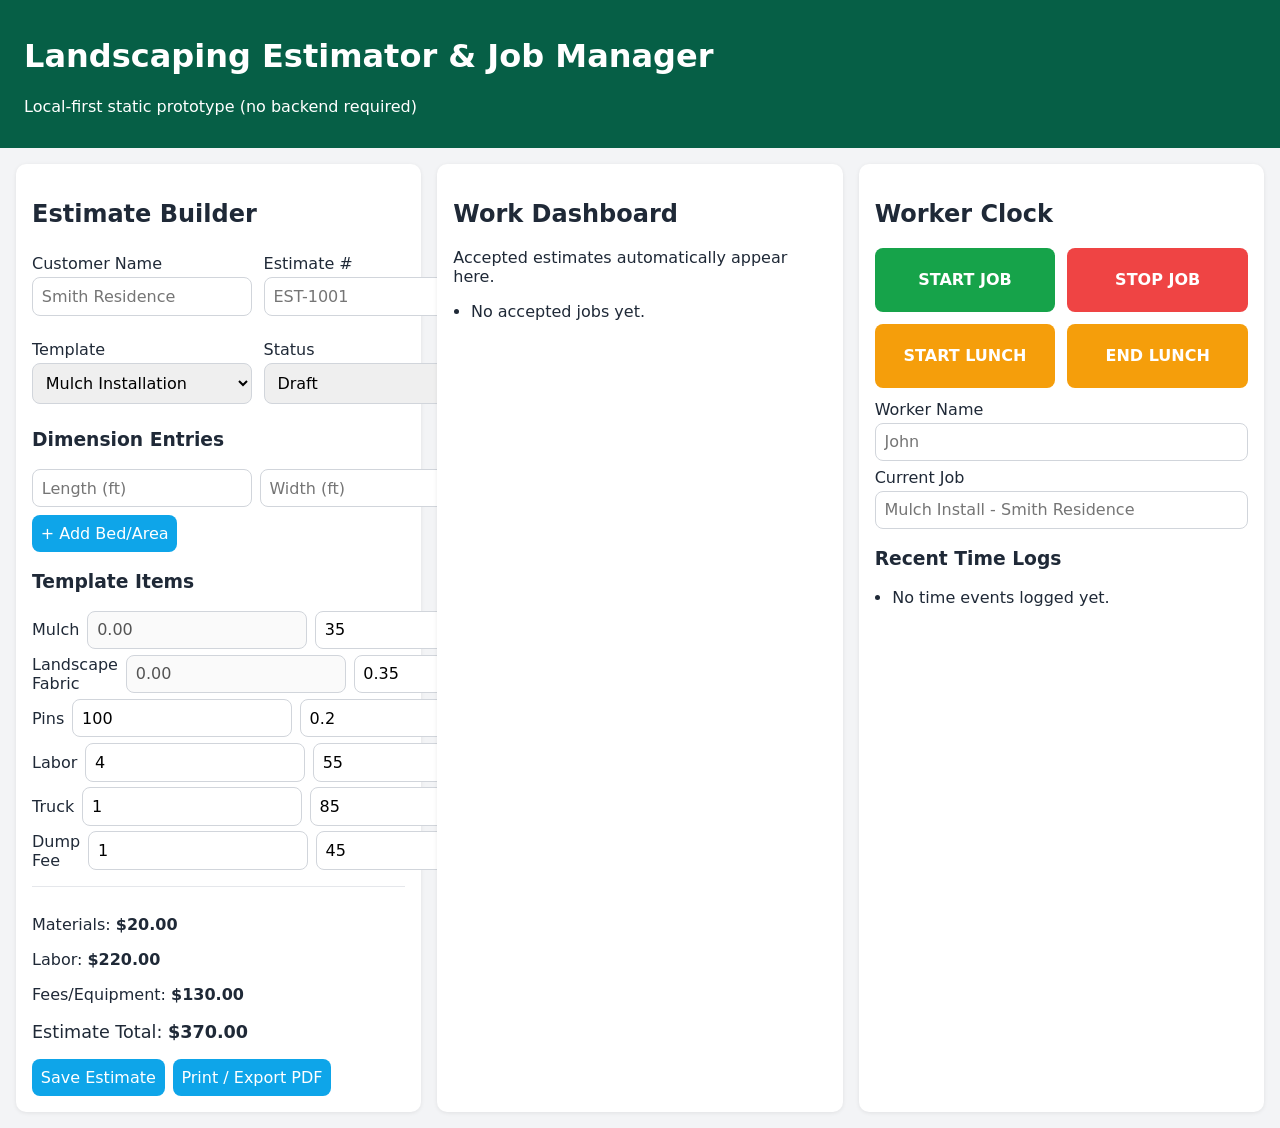
==== app/index.html @ e71de89f "Build initial static estimator and worker dashboard prototype" ====
<!doctype html>
<html lang="en">
  <head>
    <meta charset="UTF-8" />
    <meta name="viewport" content="width=device-width, initial-scale=1.0" />
    <title>Landscaping Estimator</title>
    <link rel="stylesheet" href="styles.css" />
  </head>
  <body>
    <header>
      <h1>Landscaping Estimator & Job Manager</h1>
      <p>Local-first static prototype (no backend required)</p>
    </header>

    <main>
      <section class="panel">
        <h2>Estimate Builder</h2>
        <div class="grid two">
          <label>
            Customer Name
            <input id="customerName" placeholder="Smith Residence" />
          </label>
          <label>
            Estimate #
            <input id="estimateNumber" placeholder="EST-1001" />
          </label>
          <label>
            Template
            <select id="templateSelect"></select>
          </label>
          <label>
            Status
            <select id="estimateStatus">
              <option>Draft</option>
              <option>Accepted</option>
              <option>Rejected</option>
              <option>No Response</option>
            </select>
          </label>
        </div>

        <h3>Dimension Entries</h3>
        <div id="dimensionsList"></div>
        <button id="addDimensionBtn" type="button">+ Add Bed/Area</button>

        <h3>Template Items</h3>
        <div id="lineItems"></div>

        <div class="totals">
          <p>Materials: <strong id="materialsTotal">$0.00</strong></p>
          <p>Labor: <strong id="laborTotal">$0.00</strong></p>
          <p>Fees/Equipment: <strong id="feesTotal">$0.00</strong></p>
          <p class="grand">Estimate Total: <strong id="grandTotal">$0.00</strong></p>
        </div>

        <div class="actions">
          <button id="saveEstimateBtn" type="button">Save Estimate</button>
          <button id="exportBtn" type="button">Print / Export PDF</button>
        </div>
      </section>

      <section class="panel">
        <h2>Work Dashboard</h2>
        <p>Accepted estimates automatically appear here.</p>
        <ul id="workDashboard"></ul>
      </section>

      <section class="panel">
        <h2>Worker Clock</h2>
        <div class="worker-controls">
          <button class="big start" data-action="startJob">START JOB</button>
          <button class="big stop" data-action="stopJob">STOP JOB</button>
          <button class="big lunch" data-action="startLunch">START LUNCH</button>
          <button class="big lunch" data-action="endLunch">END LUNCH</button>
        </div>
        <label>
          Worker Name
          <input id="workerName" placeholder="John" />
        </label>
        <label>
          Current Job
          <input id="workerJob" placeholder="Mulch Install - Smith Residence" />
        </label>
        <h3>Recent Time Logs</h3>
        <ul id="timeLogs"></ul>
      </section>
    </main>

    <template id="dimensionRowTemplate">
      <div class="dimension-row">
        <input type="number" min="0" step="0.1" class="length" placeholder="Length (ft)" />
        <input type="number" min="0" step="0.1" class="width" placeholder="Width (ft)" />
        <input type="number" min="0" step="0.1" class="depth" placeholder="Depth (in)" />
        <button class="danger remove-dimension" type="button">Remove</button>
      </div>
    </template>

    <script src="app.js"></script>
  </body>
</html>
---- app/styles.css ----
:root {
  font-family: Inter, system-ui, sans-serif;
  color: #1f2937;
  background: #f3f4f6;
}

body {
  margin: 0;
}

header {
  padding: 1rem 1.5rem;
  background: #065f46;
  color: #fff;
}

main {
  display: grid;
  gap: 1rem;
  padding: 1rem;
  grid-template-columns: repeat(auto-fit, minmax(320px, 1fr));
}

.panel {
  background: white;
  border-radius: 10px;
  padding: 1rem;
  box-shadow: 0 1px 4px rgba(0, 0, 0, 0.08);
}

.grid.two {
  display: grid;
  grid-template-columns: 1fr 1fr;
  gap: 0.75rem;
}

label {
  display: grid;
  gap: 0.25rem;
  margin: 0.4rem 0;
}

input,
select,
button {
  padding: 0.55rem;
  border-radius: 8px;
  border: 1px solid #d1d5db;
  font: inherit;
}

button {
  cursor: pointer;
  background: #0ea5e9;
  color: white;
  border: none;
}

button.danger {
  background: #dc2626;
}

.dimension-row {
  display: grid;
  grid-template-columns: repeat(3, 1fr) auto;
  gap: 0.5rem;
  margin-bottom: 0.5rem;
}

.line-item {
  display: grid;
  grid-template-columns: 2fr 1fr 1fr;
  gap: 0.5rem;
  align-items: center;
  margin: 0.35rem 0;
}

.totals {
  margin-top: 1rem;
  border-top: 1px solid #e5e7eb;
  padding-top: 0.75rem;
}

.totals .grand {
  font-size: 1.1rem;
}

.actions {
  display: flex;
  gap: 0.5rem;
}

.worker-controls {
  display: grid;
  grid-template-columns: 1fr 1fr;
  gap: 0.75rem;
  margin-bottom: 0.75rem;
}

.big {
  min-height: 64px;
  font-size: 1rem;
  font-weight: 700;
}

.big.start { background: #16a34a; }
.big.stop { background: #ef4444; }
.big.lunch { background: #f59e0b; }

ul {
  margin: 0;
  padding-left: 1.1rem;
}

@media (max-width: 720px) {
  .grid.two,
  .worker-controls,
  .dimension-row,
  .line-item {
    grid-template-columns: 1fr;
  }
}
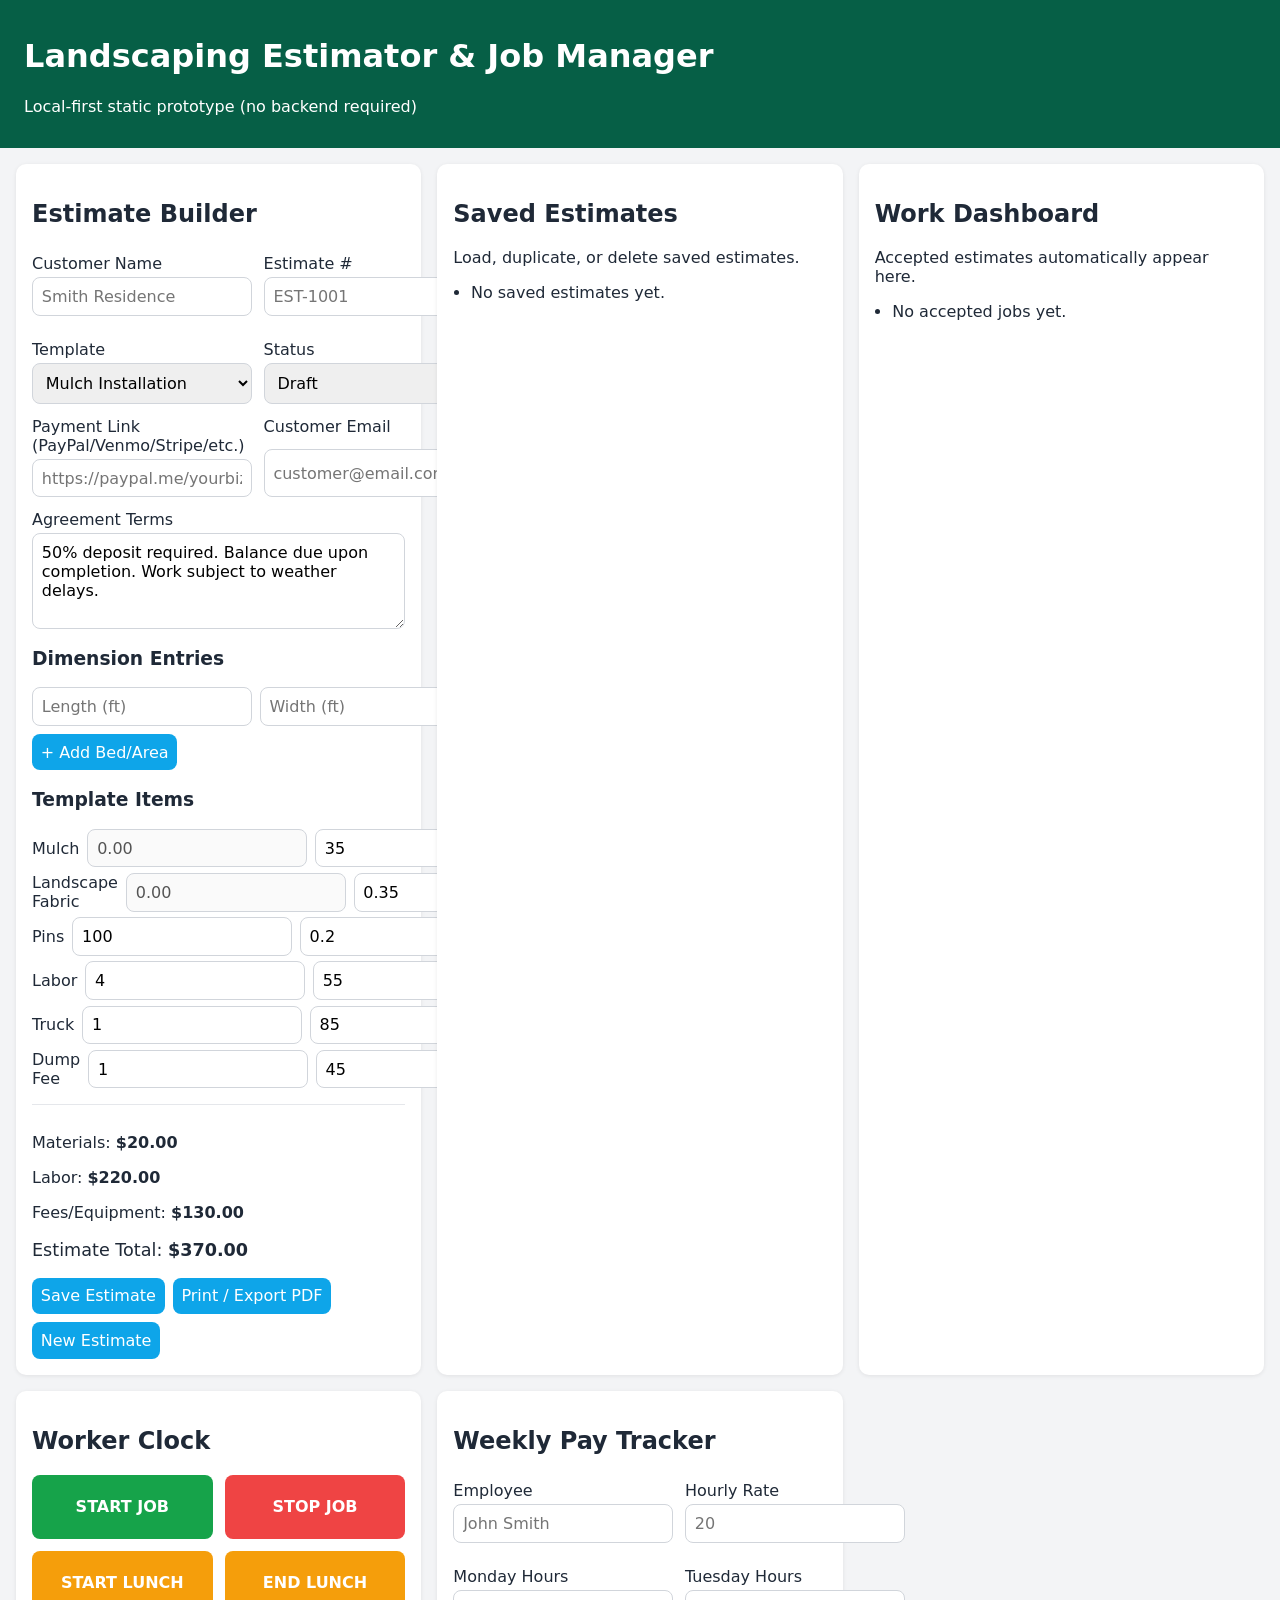
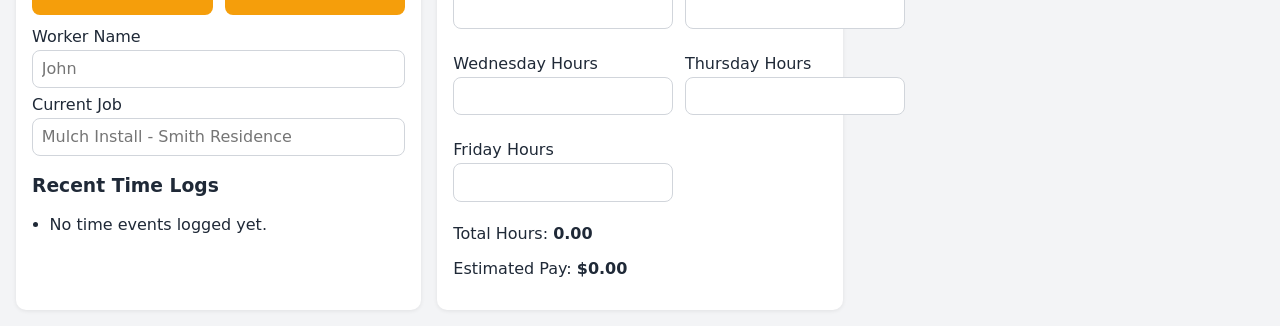
==== commit 1855f645: "Move static app entrypoint to root for GitHub Pages" ====
--- a/app/index.html
+++ b/app/index.html
@@ -39,6 +39,22 @@
           </label>
         </div>
 
+        <div class="grid two">
+          <label>
+            Payment Link (PayPal/Venmo/Stripe/etc.)
+            <input id="paymentLink" placeholder="https://paypal.me/yourbiz" />
+          </label>
+          <label>
+            Customer Email
+            <input id="customerEmail" placeholder="customer@email.com" />
+          </label>
+        </div>
+
+        <label>
+          Agreement Terms
+          <textarea id="agreementText" rows="4" placeholder="50% deposit required. Balance due upon completion."></textarea>
+        </label>
+
         <h3>Dimension Entries</h3>
         <div id="dimensionsList"></div>
         <button id="addDimensionBtn" type="button">+ Add Bed/Area</button>
@@ -56,7 +72,14 @@
         <div class="actions">
           <button id="saveEstimateBtn" type="button">Save Estimate</button>
           <button id="exportBtn" type="button">Print / Export PDF</button>
+          <button id="newEstimateBtn" type="button">New Estimate</button>
         </div>
+      </section>
+
+      <section class="panel">
+        <h2>Saved Estimates</h2>
+        <p>Load, duplicate, or delete saved estimates.</p>
+        <ul id="savedEstimates"></ul>
       </section>
 
       <section class="panel">
@@ -84,6 +107,42 @@
         <h3>Recent Time Logs</h3>
         <ul id="timeLogs"></ul>
       </section>
+
+      <section class="panel">
+        <h2>Weekly Pay Tracker</h2>
+        <div class="grid two">
+          <label>
+            Employee
+            <input id="payWorker" placeholder="John Smith" />
+          </label>
+          <label>
+            Hourly Rate
+            <input id="hourlyRate" type="number" min="0" step="0.01" placeholder="20" />
+          </label>
+          <label>
+            Monday Hours
+            <input class="day-hours" data-day="Mon" type="number" min="0" step="0.25" />
+          </label>
+          <label>
+            Tuesday Hours
+            <input class="day-hours" data-day="Tue" type="number" min="0" step="0.25" />
+          </label>
+          <label>
+            Wednesday Hours
+            <input class="day-hours" data-day="Wed" type="number" min="0" step="0.25" />
+          </label>
+          <label>
+            Thursday Hours
+            <input class="day-hours" data-day="Thu" type="number" min="0" step="0.25" />
+          </label>
+          <label>
+            Friday Hours
+            <input class="day-hours" data-day="Fri" type="number" min="0" step="0.25" />
+          </label>
+        </div>
+        <p>Total Hours: <strong id="weeklyHours">0.00</strong></p>
+        <p>Estimated Pay: <strong id="weeklyPay">$0.00</strong></p>
+      </section>
     </main>
 
     <template id="dimensionRowTemplate">
--- a/app/styles.css
+++ b/app/styles.css
@@ -42,7 +42,8 @@
 
 input,
 select,
-button {
+button,
+textarea {
   padding: 0.55rem;
   border-radius: 8px;
   border: 1px solid #d1d5db;
@@ -88,6 +89,7 @@
 .actions {
   display: flex;
   gap: 0.5rem;
+  flex-wrap: wrap;
 }
 
 .worker-controls {
@@ -103,13 +105,41 @@
   font-weight: 700;
 }
 
-.big.start { background: #16a34a; }
-.big.stop { background: #ef4444; }
-.big.lunch { background: #f59e0b; }
+.big.start {
+  background: #16a34a;
+}
+.big.stop {
+  background: #ef4444;
+}
+.big.lunch {
+  background: #f59e0b;
+}
 
 ul {
   margin: 0;
   padding-left: 1.1rem;
+}
+
+.saved-estimate-item {
+  margin-bottom: 0.75rem;
+}
+
+.saved-estimate-item .meta {
+  display: block;
+  color: #4b5563;
+  font-size: 0.9rem;
+  margin: 0.2rem 0 0.4rem;
+}
+
+.inline-actions {
+  display: flex;
+  gap: 0.4rem;
+  flex-wrap: wrap;
+}
+
+.inline-actions button {
+  font-size: 0.85rem;
+  padding: 0.4rem 0.55rem;
 }
 
 @media (max-width: 720px) {
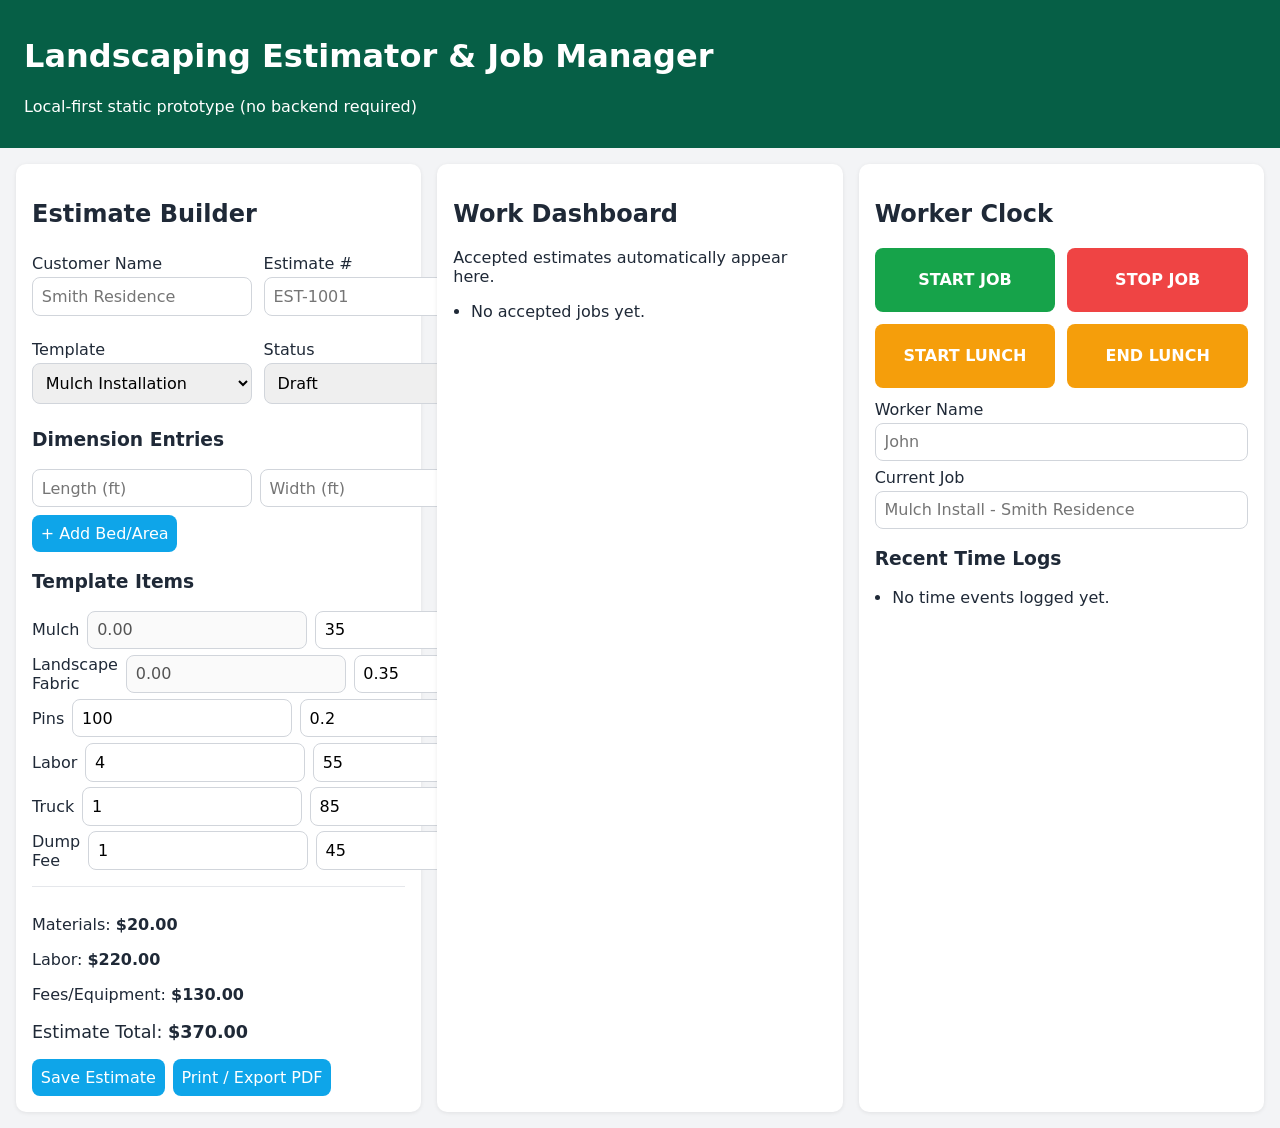
==== commit 721d55c5: "Merge branch 'main' into codex/review-revised-sdlc-for-landscaping-estimator-tfxzb6" ====
--- a/app/index.html
+++ b/app/index.html
@@ -39,22 +39,6 @@
           </label>
         </div>
 
-        <div class="grid two">
-          <label>
-            Payment Link (PayPal/Venmo/Stripe/etc.)
-            <input id="paymentLink" placeholder="https://paypal.me/yourbiz" />
-          </label>
-          <label>
-            Customer Email
-            <input id="customerEmail" placeholder="customer@email.com" />
-          </label>
-        </div>
-
-        <label>
-          Agreement Terms
-          <textarea id="agreementText" rows="4" placeholder="50% deposit required. Balance due upon completion."></textarea>
-        </label>
-
         <h3>Dimension Entries</h3>
         <div id="dimensionsList"></div>
         <button id="addDimensionBtn" type="button">+ Add Bed/Area</button>
@@ -72,14 +56,7 @@
         <div class="actions">
           <button id="saveEstimateBtn" type="button">Save Estimate</button>
           <button id="exportBtn" type="button">Print / Export PDF</button>
-          <button id="newEstimateBtn" type="button">New Estimate</button>
         </div>
-      </section>
-
-      <section class="panel">
-        <h2>Saved Estimates</h2>
-        <p>Load, duplicate, or delete saved estimates.</p>
-        <ul id="savedEstimates"></ul>
       </section>
 
       <section class="panel">
@@ -107,42 +84,6 @@
         <h3>Recent Time Logs</h3>
         <ul id="timeLogs"></ul>
       </section>
-
-      <section class="panel">
-        <h2>Weekly Pay Tracker</h2>
-        <div class="grid two">
-          <label>
-            Employee
-            <input id="payWorker" placeholder="John Smith" />
-          </label>
-          <label>
-            Hourly Rate
-            <input id="hourlyRate" type="number" min="0" step="0.01" placeholder="20" />
-          </label>
-          <label>
-            Monday Hours
-            <input class="day-hours" data-day="Mon" type="number" min="0" step="0.25" />
-          </label>
-          <label>
-            Tuesday Hours
-            <input class="day-hours" data-day="Tue" type="number" min="0" step="0.25" />
-          </label>
-          <label>
-            Wednesday Hours
-            <input class="day-hours" data-day="Wed" type="number" min="0" step="0.25" />
-          </label>
-          <label>
-            Thursday Hours
-            <input class="day-hours" data-day="Thu" type="number" min="0" step="0.25" />
-          </label>
-          <label>
-            Friday Hours
-            <input class="day-hours" data-day="Fri" type="number" min="0" step="0.25" />
-          </label>
-        </div>
-        <p>Total Hours: <strong id="weeklyHours">0.00</strong></p>
-        <p>Estimated Pay: <strong id="weeklyPay">$0.00</strong></p>
-      </section>
     </main>
 
     <template id="dimensionRowTemplate">
--- a/app/styles.css
+++ b/app/styles.css
@@ -42,8 +42,7 @@
 
 input,
 select,
-button,
-textarea {
+button {
   padding: 0.55rem;
   border-radius: 8px;
   border: 1px solid #d1d5db;
@@ -89,7 +88,6 @@
 .actions {
   display: flex;
   gap: 0.5rem;
-  flex-wrap: wrap;
 }
 
 .worker-controls {
@@ -105,41 +103,13 @@
   font-weight: 700;
 }
 
-.big.start {
-  background: #16a34a;
-}
-.big.stop {
-  background: #ef4444;
-}
-.big.lunch {
-  background: #f59e0b;
-}
+.big.start { background: #16a34a; }
+.big.stop { background: #ef4444; }
+.big.lunch { background: #f59e0b; }
 
 ul {
   margin: 0;
   padding-left: 1.1rem;
-}
-
-.saved-estimate-item {
-  margin-bottom: 0.75rem;
-}
-
-.saved-estimate-item .meta {
-  display: block;
-  color: #4b5563;
-  font-size: 0.9rem;
-  margin: 0.2rem 0 0.4rem;
-}
-
-.inline-actions {
-  display: flex;
-  gap: 0.4rem;
-  flex-wrap: wrap;
-}
-
-.inline-actions button {
-  font-size: 0.85rem;
-  padding: 0.4rem 0.55rem;
 }
 
 @media (max-width: 720px) {
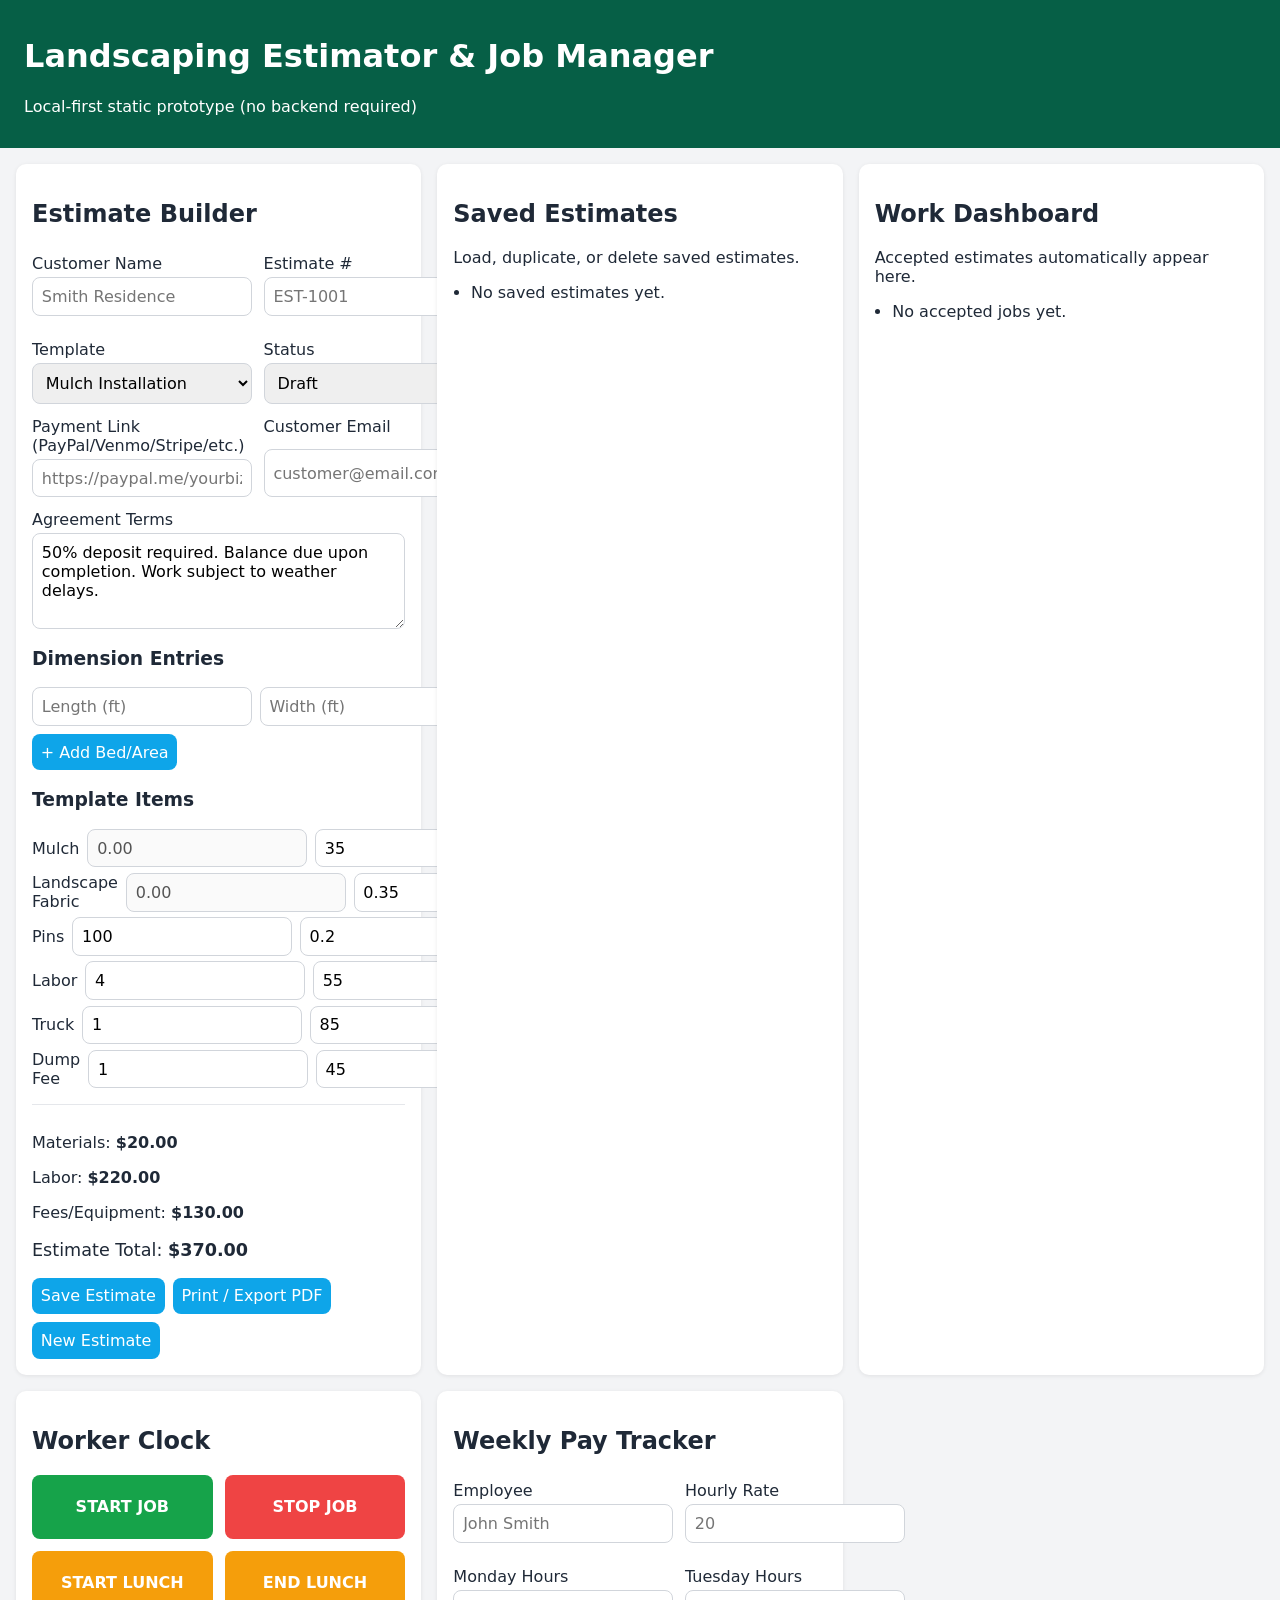
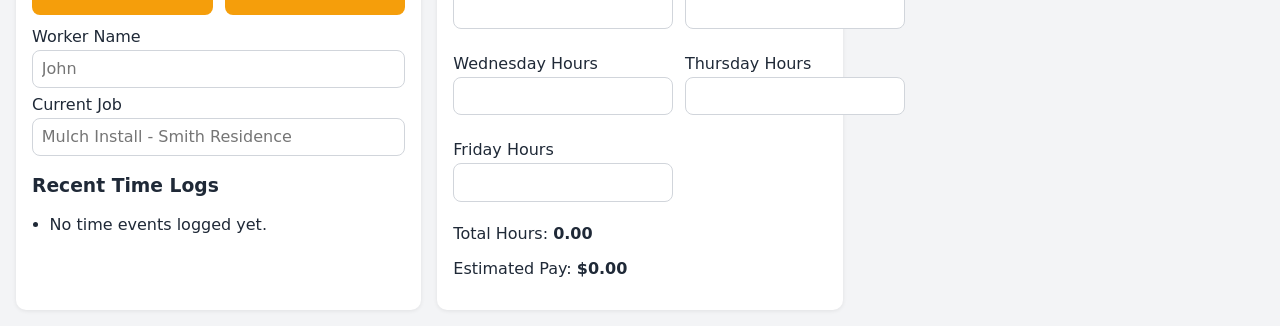
==== commit 4882120d: "Add GitHub Pages deployment workflow and 404 troubleshooting" ====
--- a/app/index.html
+++ b/app/index.html
@@ -39,6 +39,22 @@
           </label>
         </div>
 
+        <div class="grid two">
+          <label>
+            Payment Link (PayPal/Venmo/Stripe/etc.)
+            <input id="paymentLink" placeholder="https://paypal.me/yourbiz" />
+          </label>
+          <label>
+            Customer Email
+            <input id="customerEmail" placeholder="customer@email.com" />
+          </label>
+        </div>
+
+        <label>
+          Agreement Terms
+          <textarea id="agreementText" rows="4" placeholder="50% deposit required. Balance due upon completion."></textarea>
+        </label>
+
         <h3>Dimension Entries</h3>
         <div id="dimensionsList"></div>
         <button id="addDimensionBtn" type="button">+ Add Bed/Area</button>
@@ -56,7 +72,14 @@
         <div class="actions">
           <button id="saveEstimateBtn" type="button">Save Estimate</button>
           <button id="exportBtn" type="button">Print / Export PDF</button>
+          <button id="newEstimateBtn" type="button">New Estimate</button>
         </div>
+      </section>
+
+      <section class="panel">
+        <h2>Saved Estimates</h2>
+        <p>Load, duplicate, or delete saved estimates.</p>
+        <ul id="savedEstimates"></ul>
       </section>
 
       <section class="panel">
@@ -84,6 +107,42 @@
         <h3>Recent Time Logs</h3>
         <ul id="timeLogs"></ul>
       </section>
+
+      <section class="panel">
+        <h2>Weekly Pay Tracker</h2>
+        <div class="grid two">
+          <label>
+            Employee
+            <input id="payWorker" placeholder="John Smith" />
+          </label>
+          <label>
+            Hourly Rate
+            <input id="hourlyRate" type="number" min="0" step="0.01" placeholder="20" />
+          </label>
+          <label>
+            Monday Hours
+            <input class="day-hours" data-day="Mon" type="number" min="0" step="0.25" />
+          </label>
+          <label>
+            Tuesday Hours
+            <input class="day-hours" data-day="Tue" type="number" min="0" step="0.25" />
+          </label>
+          <label>
+            Wednesday Hours
+            <input class="day-hours" data-day="Wed" type="number" min="0" step="0.25" />
+          </label>
+          <label>
+            Thursday Hours
+            <input class="day-hours" data-day="Thu" type="number" min="0" step="0.25" />
+          </label>
+          <label>
+            Friday Hours
+            <input class="day-hours" data-day="Fri" type="number" min="0" step="0.25" />
+          </label>
+        </div>
+        <p>Total Hours: <strong id="weeklyHours">0.00</strong></p>
+        <p>Estimated Pay: <strong id="weeklyPay">$0.00</strong></p>
+      </section>
     </main>
 
     <template id="dimensionRowTemplate">
--- a/app/styles.css
+++ b/app/styles.css
@@ -42,7 +42,8 @@
 
 input,
 select,
-button {
+button,
+textarea {
   padding: 0.55rem;
   border-radius: 8px;
   border: 1px solid #d1d5db;
@@ -88,6 +89,7 @@
 .actions {
   display: flex;
   gap: 0.5rem;
+  flex-wrap: wrap;
 }
 
 .worker-controls {
@@ -103,13 +105,41 @@
   font-weight: 700;
 }
 
-.big.start { background: #16a34a; }
-.big.stop { background: #ef4444; }
-.big.lunch { background: #f59e0b; }
+.big.start {
+  background: #16a34a;
+}
+.big.stop {
+  background: #ef4444;
+}
+.big.lunch {
+  background: #f59e0b;
+}
 
 ul {
   margin: 0;
   padding-left: 1.1rem;
+}
+
+.saved-estimate-item {
+  margin-bottom: 0.75rem;
+}
+
+.saved-estimate-item .meta {
+  display: block;
+  color: #4b5563;
+  font-size: 0.9rem;
+  margin: 0.2rem 0 0.4rem;
+}
+
+.inline-actions {
+  display: flex;
+  gap: 0.4rem;
+  flex-wrap: wrap;
+}
+
+.inline-actions button {
+  font-size: 0.85rem;
+  padding: 0.4rem 0.55rem;
 }
 
 @media (max-width: 720px) {
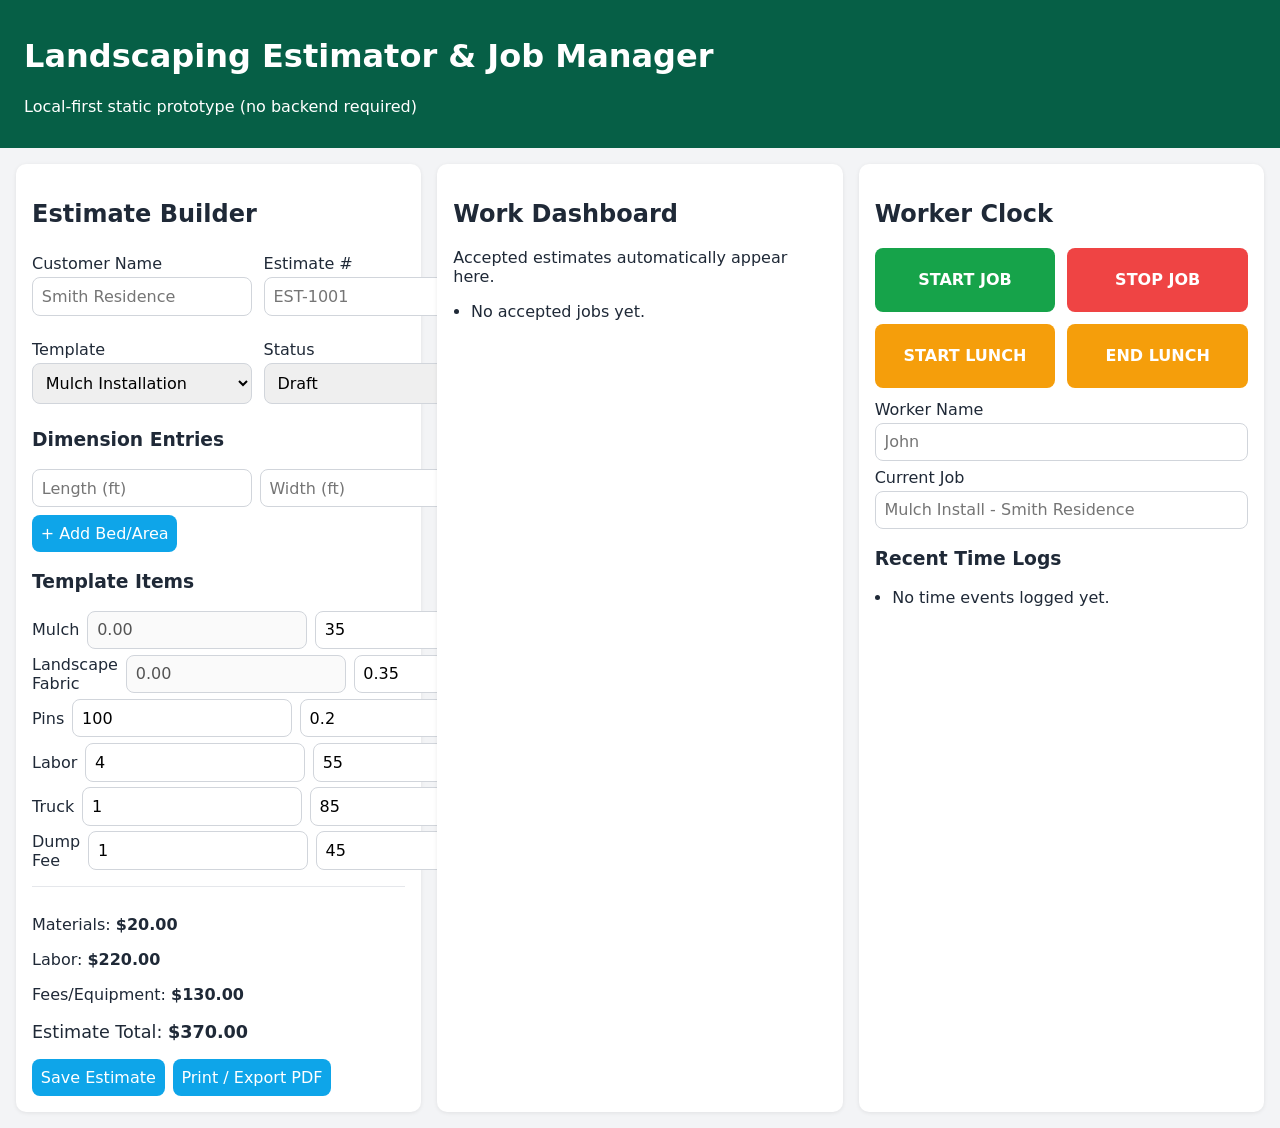
==== commit 092c2bdd: "Merge branch 'main' into codex/review-revised-sdlc-for-landscaping-estimator-v0izzc" ====
--- a/app/index.html
+++ b/app/index.html
@@ -39,22 +39,6 @@
           </label>
         </div>
 
-        <div class="grid two">
-          <label>
-            Payment Link (PayPal/Venmo/Stripe/etc.)
-            <input id="paymentLink" placeholder="https://paypal.me/yourbiz" />
-          </label>
-          <label>
-            Customer Email
-            <input id="customerEmail" placeholder="customer@email.com" />
-          </label>
-        </div>
-
-        <label>
-          Agreement Terms
-          <textarea id="agreementText" rows="4" placeholder="50% deposit required. Balance due upon completion."></textarea>
-        </label>
-
         <h3>Dimension Entries</h3>
         <div id="dimensionsList"></div>
         <button id="addDimensionBtn" type="button">+ Add Bed/Area</button>
@@ -72,14 +56,7 @@
         <div class="actions">
           <button id="saveEstimateBtn" type="button">Save Estimate</button>
           <button id="exportBtn" type="button">Print / Export PDF</button>
-          <button id="newEstimateBtn" type="button">New Estimate</button>
         </div>
-      </section>
-
-      <section class="panel">
-        <h2>Saved Estimates</h2>
-        <p>Load, duplicate, or delete saved estimates.</p>
-        <ul id="savedEstimates"></ul>
       </section>
 
       <section class="panel">
@@ -107,42 +84,6 @@
         <h3>Recent Time Logs</h3>
         <ul id="timeLogs"></ul>
       </section>
-
-      <section class="panel">
-        <h2>Weekly Pay Tracker</h2>
-        <div class="grid two">
-          <label>
-            Employee
-            <input id="payWorker" placeholder="John Smith" />
-          </label>
-          <label>
-            Hourly Rate
-            <input id="hourlyRate" type="number" min="0" step="0.01" placeholder="20" />
-          </label>
-          <label>
-            Monday Hours
-            <input class="day-hours" data-day="Mon" type="number" min="0" step="0.25" />
-          </label>
-          <label>
-            Tuesday Hours
-            <input class="day-hours" data-day="Tue" type="number" min="0" step="0.25" />
-          </label>
-          <label>
-            Wednesday Hours
-            <input class="day-hours" data-day="Wed" type="number" min="0" step="0.25" />
-          </label>
-          <label>
-            Thursday Hours
-            <input class="day-hours" data-day="Thu" type="number" min="0" step="0.25" />
-          </label>
-          <label>
-            Friday Hours
-            <input class="day-hours" data-day="Fri" type="number" min="0" step="0.25" />
-          </label>
-        </div>
-        <p>Total Hours: <strong id="weeklyHours">0.00</strong></p>
-        <p>Estimated Pay: <strong id="weeklyPay">$0.00</strong></p>
-      </section>
     </main>
 
     <template id="dimensionRowTemplate">
--- a/app/styles.css
+++ b/app/styles.css
@@ -42,8 +42,7 @@
 
 input,
 select,
-button,
-textarea {
+button {
   padding: 0.55rem;
   border-radius: 8px;
   border: 1px solid #d1d5db;
@@ -89,7 +88,6 @@
 .actions {
   display: flex;
   gap: 0.5rem;
-  flex-wrap: wrap;
 }
 
 .worker-controls {
@@ -105,41 +103,13 @@
   font-weight: 700;
 }
 
-.big.start {
-  background: #16a34a;
-}
-.big.stop {
-  background: #ef4444;
-}
-.big.lunch {
-  background: #f59e0b;
-}
+.big.start { background: #16a34a; }
+.big.stop { background: #ef4444; }
+.big.lunch { background: #f59e0b; }
 
 ul {
   margin: 0;
   padding-left: 1.1rem;
-}
-
-.saved-estimate-item {
-  margin-bottom: 0.75rem;
-}
-
-.saved-estimate-item .meta {
-  display: block;
-  color: #4b5563;
-  font-size: 0.9rem;
-  margin: 0.2rem 0 0.4rem;
-}
-
-.inline-actions {
-  display: flex;
-  gap: 0.4rem;
-  flex-wrap: wrap;
-}
-
-.inline-actions button {
-  font-size: 0.85rem;
-  padding: 0.4rem 0.55rem;
 }
 
 @media (max-width: 720px) {
